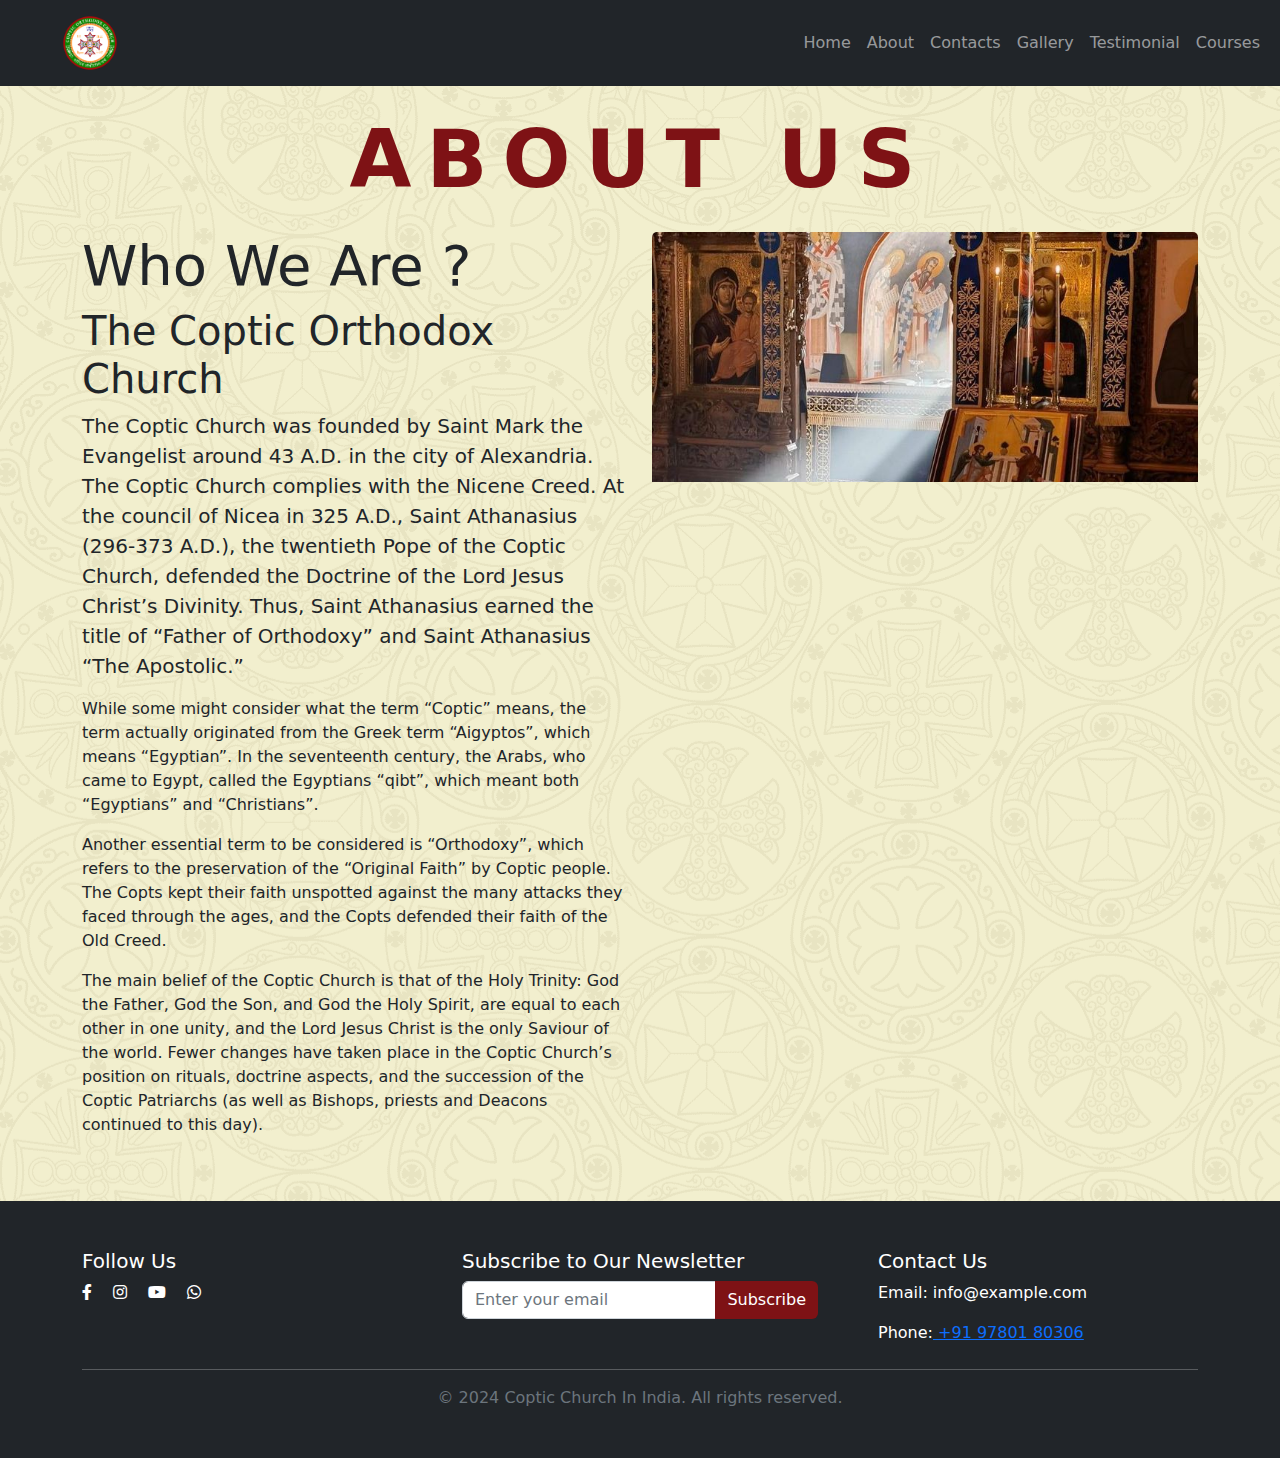
==== about.html @ 6fafa406 "Add files via upload" ====
<!DOCTYPE html>
<html lang="en">
<head>
    <meta charset="UTF-8">
    <meta name="viewport" content="width=device-width, initial-scale=1.0">
    <title>Coptic Orthozox Indian</title>
    <link href="https://cdn.jsdelivr.net/npm/bootstrap-icons@1.8.1/font/bootstrap-icons.css" rel="stylesheet">
    <link rel="stylesheet" href="https://cdnjs.cloudflare.com/ajax/libs/font-awesome/5.15.4/css/all.min.css">
    <link rel="stylesheet" href="css/bootstrap.min.css"> 
    <link rel="stylesheet" href="css/style.css">
</head>
<body>
    <!-- Nav Section -->
    <nav class="navbar navbar-expand-lg bg-dark navbar-dark  fixed-top">
        <div class="container-fluid">
          <a class="navbar-brand" href="index.html"> 
            <img src="imgs/logo.png" alt="" srcset="" class="logo ms-0 ms-md-5">
          </a>
          <button class="navbar-toggler" type="button" data-bs-toggle="collapse" data-bs-target="#navbarSupportedContent" aria-controls="navbarSupportedContent" aria-expanded="false" aria-label="Toggle navigation">
            <span class="navbar-toggler-icon"></span>
          </button>
          <div class="collapse navbar-collapse" id="navbarSupportedContent">
            <ul class="navbar-nav ms-auto mb-2 mb-lg-0">
              
              <li class="nav-item">
                <a class="nav-link" href="index.html">Home</a>
              </li>
              <li class="nav-item">
                <a class="nav-link" href="#" target="_blank">About</a>
              </li>
              <li class="nav-item">
                <a class="nav-link" href="#">Contacts</a>
              </li>
              <li class="nav-item">
                <a class="nav-link" href="#">Gallery</a>
              </li>
              <li class="nav-item">
                <a class="nav-link" href="#">Testimonial</a>
              </li>
              <li class="nav-item">
                <a class="nav-link" href="#">Courses</a>
              </li>
            </ul>
            
          </div>
        </div>
    </nav>
    <!--End OF Nav Section -->

    <!-- About Us Section -->
    <section id="about" class="py-5">
        <div class="title position-relative d-flex justify-content-center align-items-center m-4 pt-4">
            <h2 class="about m-0 mt-3">ABOUT <span>US</span></h2>
            
          </div>
        <div class="container">
          <div class="row">
            <div class="col-lg-6">
              <h2 class="display-4">Who We Are ?</h2>
              <h3 class="display-6">The Coptic Orthodox Church</h3>
              <p class="lead">The Coptic Church was founded by Saint Mark the Evangelist around 43 A.D.  in the city of Alexandria. The Coptic Church complies with the Nicene Creed. At the council of Nicea in 325 A.D., Saint Athanasius (296-373 A.D.), the twentieth Pope of the Coptic Church, defended the Doctrine of the Lord Jesus Christ’s Divinity. Thus, Saint Athanasius earned the title of “Father of Orthodoxy” and Saint Athanasius “The Apostolic.”</p>
              <p>While some might consider what the term “Coptic” means, the term actually originated from the Greek term “Aigyptos”, which means “Egyptian”. In the seventeenth century, the Arabs, who came to Egypt, called the Egyptians “qibt”, which meant both “Egyptians” and “Christians”.</p>
              <p>Another essential term to be considered is “Orthodoxy”, which refers to the preservation of the “Original Faith” by Coptic people. The Copts kept their faith unspotted against the many attacks they faced through the ages, and the Copts defended their faith of the Old Creed.</p>
              <p>The main belief of the Coptic Church is that of the Holy Trinity: God the Father, God the Son, and God the Holy Spirit, are equal to each other in one unity, and the Lord Jesus Christ is the only Saviour of the world. Fewer changes have taken place in the Coptic Church’s position on rituals, doctrine aspects, and the succession of the Coptic Patriarchs (as well as Bishops, priests and Deacons continued to this day).</p>
            </div>

            <div class="col-lg-6">
              <div class="card border-0">
                <img src="imgs/about-church.jpg" class="card-img-top" alt="About Us Image">
              </div>
            </div>
          </div>
        </div>
      </section>
      
    <!-- End OF About Us Section -->




    <!-- Footer Section -->
    <footer class="footer bg-dark text-white py-5">
      <div class="container">
          <div class="row">
              <div class="col-md-6 col-lg-4 mb-4 mb-lg-0">
                  <h5>Follow Us</h5>
                  <div class="social-icons">
                  <a href="https://www.facebook.com/profile.php?id=100067586389727&mibextid=JRoKGi" class="text-white me-3" target="_blank"><i class="fab fa-facebook-f"></i></a>
                  
                  <a href="https://www.instagram.com/coptic_india/" class="text-white me-3" target="_blank"><i class="fab fa-instagram"></i></a>
                  <a href="https://www.youtube.com/@CopticChurch_India" class="text-white me-3" target="_blank"><i class="fab fa-youtube"></i></a>
                  <a href="https://www.whatsapp.com/channel/0029VaZ4lELKmCPMalmIQd2u" class="text-white me-3" target="_blank"><i class="fab fa-whatsapp"></i></a>
                </div>
              </div>
              <div class="col-md-6 col-lg-4 mb-4 mb-lg-0">
                  <h5>Subscribe to Our Newsletter</h5>
                  <form>
                      <div class="input-group">
                          <input type="email" class="form-control" placeholder="Enter your email">
                          <button class="btn" type="submit">Subscribe</button>
                      </div>
                  </form>
              </div>
              <div class="col-md-12 col-lg-4 ps-5">
                  <h5>Contact Us</h5>
                  <p>Email: info@example.com</p>
                  <span>Phone:</span><a href="tel:+91 97801 80306"> +91 97801 80306</a>
              </div>
          </div>
          <hr class="mt-4">
          <div class="text-center">
              <span class="text-muted">&copy; 2024 Coptic Church In India. All rights reserved.</span>
          </div>
      </div>
  </footer>
    <!--End OF Footer Section  -->

    

    
    
    <script src="js/bootstrap.bundle.min.js"></script>
    <script src="js/main.js"></script>
</body>
</html>
---- css/style.css ----
/* MainRoots */
:root{
    --primary-color: #7E1215;
    --hover-color:#720E07;
}
#books,#about{
    background-image: url('../imgs/MainBackground.png');
}

/* Nav Section */
@media screen and (max-width:530px){ 
    nav .logo-text{  /*bazbot hena el gomla beta3et el logo bas3'arha shwya 3shan tb2a responsive*/
        font-size: 12px;
    }
}

/*End of Nav Section */

/* Home Section */

.home{
    height: 100vh;
    background-image: url(../imgs/home-background.jpg);
    background-size: cover;
    background-position: center center;
}
.logo{
    width: 60px;
    height: auto;
    
}
.title h2{
    font-size: 5rem;
    font-weight: 900;
    color: #f4f4f4;
    letter-spacing: 15px;
}
.title h3{
    font-size: 2.5rem;
    font-weight: 900;
    color: black;
    
}

.btn{
    background-color: var(--primary-color) !important;
    color: #fff !important;
    border: #720E07 !important;
}
.btn:hover{
    background-color: var(--hover-color) !important;
}
/* End of Home Section */

/* After Home Section */
#after-home{
    height: 70vh;
    background-image: url(../imgs/MainBackground.png);
}
/*End of After Home Section */

/* About Section */
.about{
    color: var(--primary-color) !important;
}
.title{                  /*bady el parent el center 3lshan yt722 f el child*/
   text-align: center;
}

/*End Of About Section */

/* Books Section */

.books{
    color: var(--primary-color) !important; 
}

.card-img-top{
    height: 250px;
    object-fit: cover;
}

/*End Of Books Section */
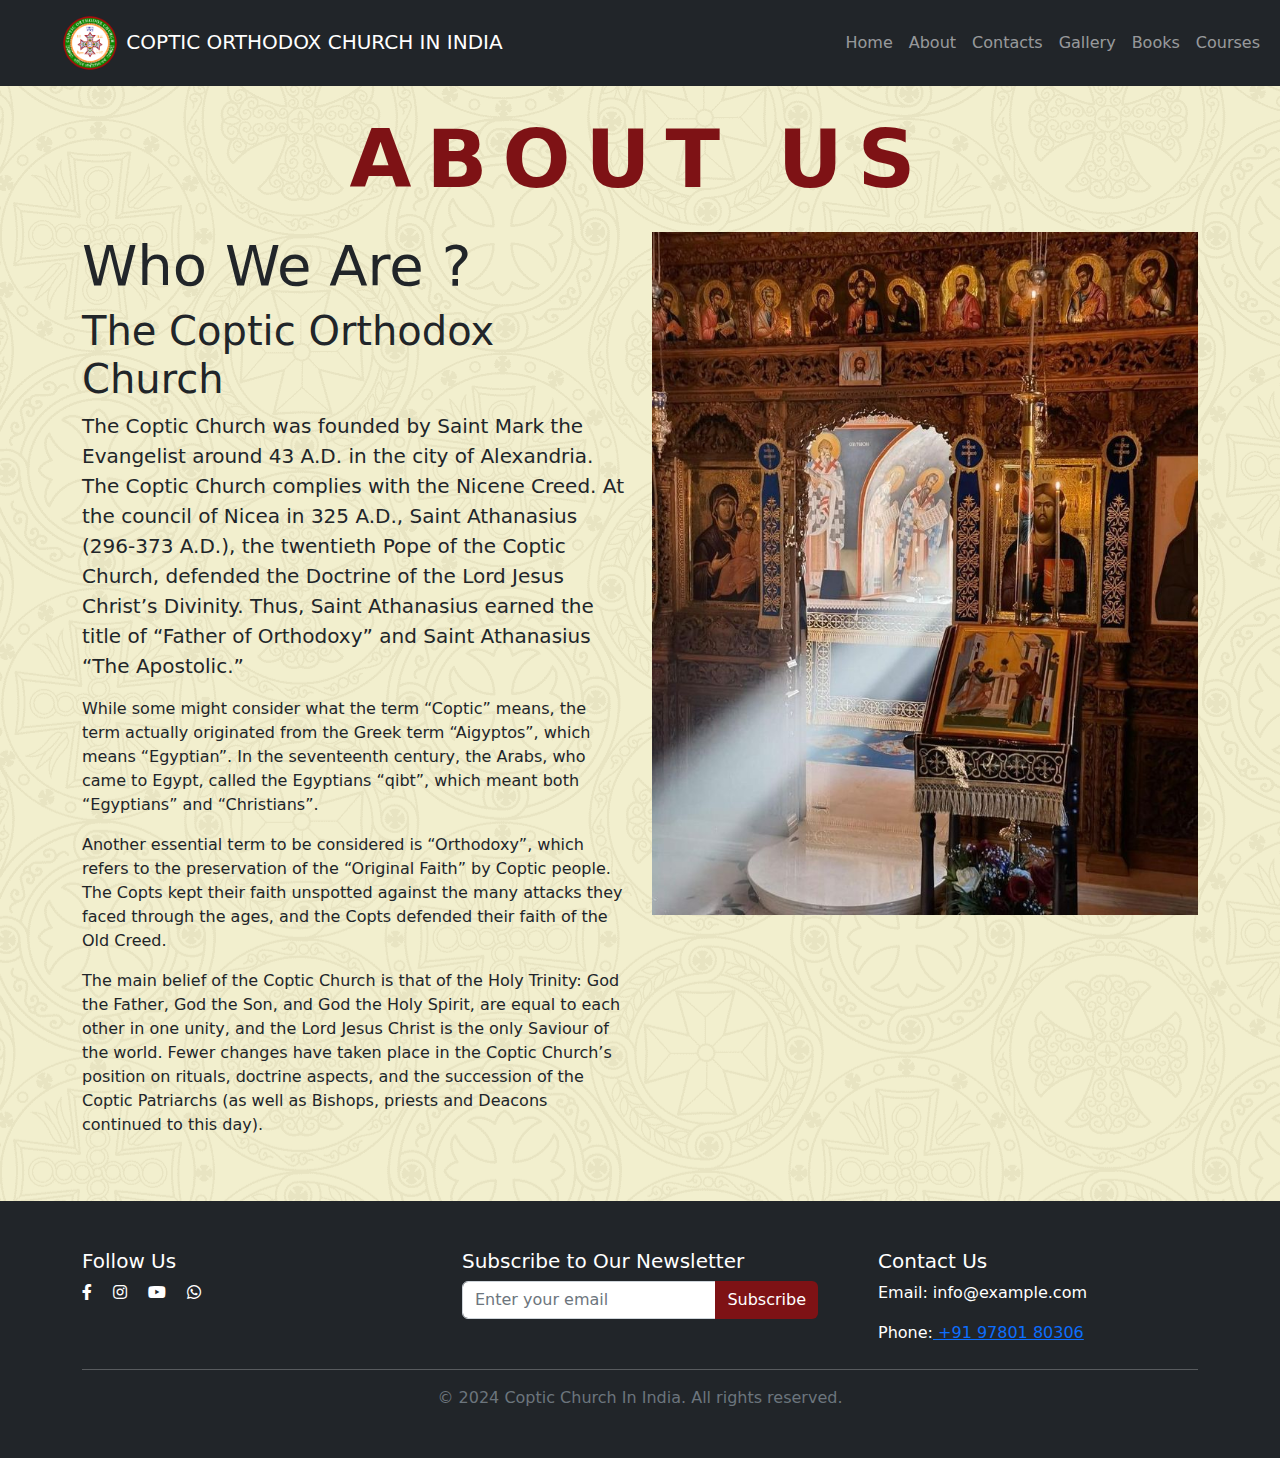
==== commit f44bea9b: "Add files via upload" ====
--- a/about.html
+++ b/about.html
@@ -12,39 +12,40 @@
 <body>
     <!-- Nav Section -->
     <nav class="navbar navbar-expand-lg bg-dark navbar-dark  fixed-top">
-        <div class="container-fluid">
-          <a class="navbar-brand" href="index.html"> 
-            <img src="imgs/logo.png" alt="" srcset="" class="logo ms-0 ms-md-5">
-          </a>
-          <button class="navbar-toggler" type="button" data-bs-toggle="collapse" data-bs-target="#navbarSupportedContent" aria-controls="navbarSupportedContent" aria-expanded="false" aria-label="Toggle navigation">
-            <span class="navbar-toggler-icon"></span>
-          </button>
-          <div class="collapse navbar-collapse" id="navbarSupportedContent">
-            <ul class="navbar-nav ms-auto mb-2 mb-lg-0">
-              
-              <li class="nav-item">
-                <a class="nav-link" href="index.html">Home</a>
-              </li>
-              <li class="nav-item">
-                <a class="nav-link" href="#" target="_blank">About</a>
-              </li>
-              <li class="nav-item">
-                <a class="nav-link" href="#">Contacts</a>
-              </li>
-              <li class="nav-item">
-                <a class="nav-link" href="#">Gallery</a>
-              </li>
-              <li class="nav-item">
-                <a class="nav-link" href="#">Testimonial</a>
-              </li>
-              <li class="nav-item">
-                <a class="nav-link" href="#">Courses</a>
-              </li>
-            </ul>
+      <div class="container-fluid">
+        <a class="navbar-brand" href="index.html" style="margin-right: 0px;"> 
+          <img src="imgs/logo.png" alt="" srcset="" class="logo ms-lg-5">
+          <span class="logo-text lead">COPTIC ORTHODOX CHURCH IN INDIA</span>
+        </a>
+        <button class="navbar-toggler" type="button" data-bs-toggle="collapse" data-bs-target="#navbarSupportedContent" aria-controls="navbarSupportedContent" aria-expanded="false" aria-label="Toggle navigation">
+          <span class="navbar-toggler-icon"></span>
+        </button>
+        <div class="collapse navbar-collapse" id="navbarSupportedContent">
+          <ul class="navbar-nav ms-auto mb-2 mb-lg-0">
             
-          </div>
+            <li class="nav-item">
+              <a class="nav-link" href="index.html" target="_blank">Home</a>
+            </li>
+            <li class="nav-item">
+              <a class="nav-link" href="about.html" target="_blank">About</a>
+            </li>
+            <li class="nav-item">
+              <a class="nav-link" href="#footer">Contacts</a>
+            </li>
+            <li class="nav-item">
+              <a class="nav-link" href="gallery.html" target="_blank">Gallery</a>
+            </li>
+            <li class="nav-item">
+              <a class="nav-link" href="books.html" target="_blank">Books</a>
+            </li>
+            <li class="nav-item">
+              <a class="nav-link" href="#">Courses</a>
+            </li>
+          </ul>
+          
         </div>
-    </nav>
+      </div>
+  </nav>
     <!--End OF Nav Section -->
 
     <!-- About Us Section -->
@@ -66,7 +67,7 @@
 
             <div class="col-lg-6">
               <div class="card border-0">
-                <img src="imgs/about-church.jpg" class="card-img-top" alt="About Us Image">
+                <img src="imgs/about-church.jpg" class="card-img-top-about" alt="About Us Image">
               </div>
             </div>
           </div>
--- a/css/style.css
+++ b/css/style.css
@@ -80,4 +80,8 @@
     object-fit: cover;
 }
 
+.card-img-top-about{
+    
+    object-fit: cover;
+}
 /*End Of Books Section */
